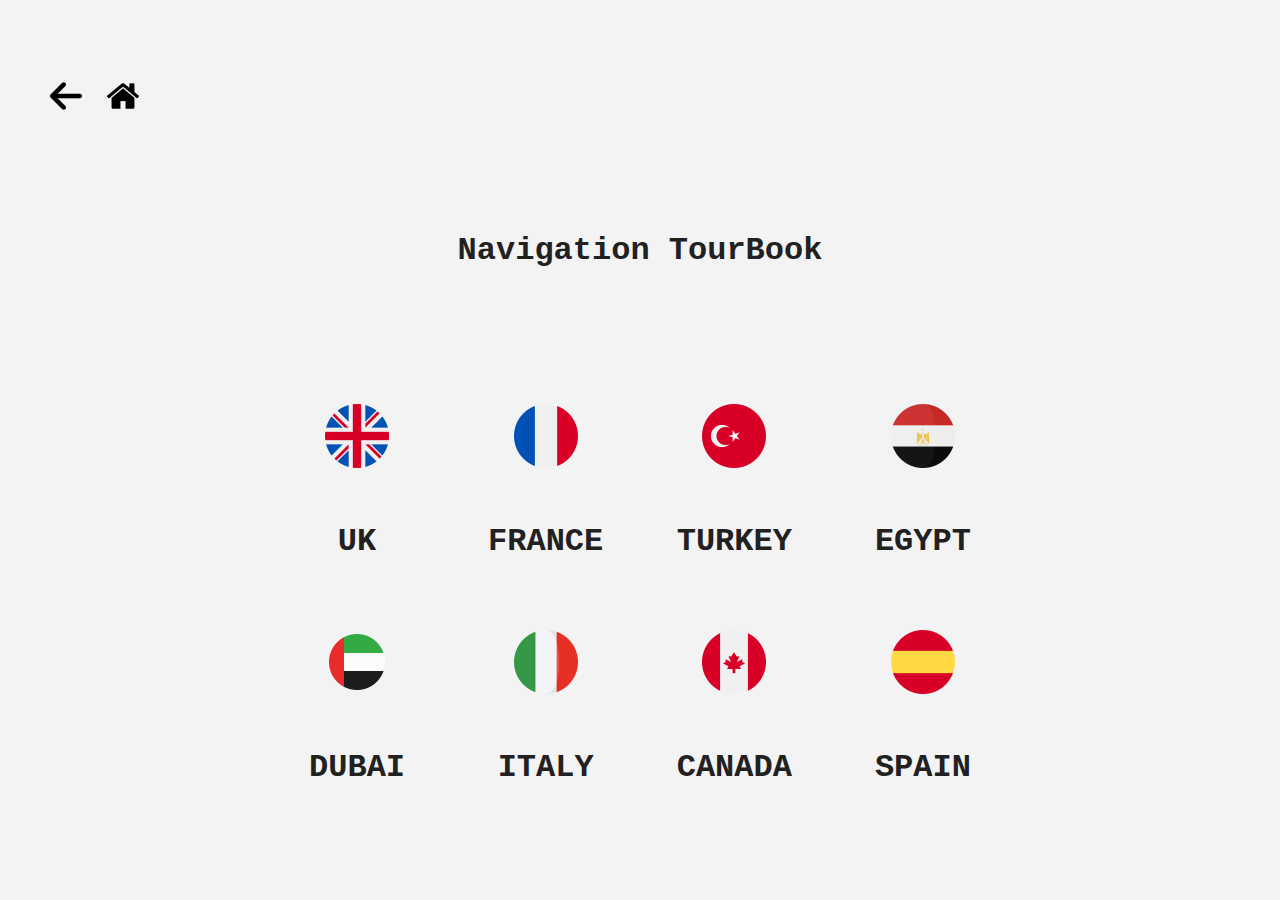
==== VISA/visa.html @ e639353b "Add files via upload" ====
<!DOCTYPE html>
<html lang="en">
<head>
    <meta charset="UTF-8">
    <meta http-equiv="X-UA-Compatible" content="IE=edge">
    <meta name="viewport" content="width=device-width, initial-scale=1.0">
    <link rel="stylesheet" href="visa.css">
    <title>TourBook</title>
</head>
<body>
    <div class="header-nav">
        <a href="/index.html"><img class="header-nav" src="/icons/arrow.png" alt="" height="32px" width="32px"></a>
        <a href="/index.html"><img class="header-nav" src="/icons/home.png" alt="" height="32px" width="32px"></a>
    </div>
    <header>
        <h1>Navigation TourBook</h1>
    </header>
    <nav>
        <div class="card-container">
            <a href="./UK/uk.html"><img src="/icons/united-kingdom.png" alt="">
            <h1>UK</h1></a>
        </div>
        <div class="card-container">
            <a href="/VISA/FRANCE/fr.html"><img src="/icons//france.png" alt="">
            <h1>FRANCE</h1></a>
        </div>
        <div class="card-container">
            <a href="/VISA/TURKEY/TK.html"><img src="/icons/turkey.png" alt="">
            <h1>TURKEY</h1></a>
        </div>
        <div class="card-container">
            <a href="./EGYPT/egy.html"><img src="/icons/egypt.png" alt="">
            <h1>EGYPT</h1></a>
        </div>
        <div class="card-container">
            <a href="/VISA/DUBAI/dubai.html"><img src="/icons/united-arab-emirates (1).png" alt="">
            <h1>DUBAI</h1></a>
        </div>
        <div class="card-container">
            <a href="/VISA/ITALY/it.html"><img src="/icons/italy.png" alt="">
            <h1>ITALY</h1></a>
        </div>
        <div class="card-container">
            <a href="/VISA/CANADA/ca.html"><img src="/icons/canada.png" alt="">
            <h1>CANADA</h1></a>
        </div>
        <div class="card-container">
            <a href="/VISA/SPAIN/sp.html"><img src="/icons/spain.png" alt="">
            <h1>SPAIN</h1></a>
        </div>
    </nav>
    
</body>
</html>
---- VISA/visa.css ----
*{
    margin: 0;
    padding: 0;
    box-sizing: border-box;
}

body{
    display: flex;
    flex-direction: column;
    justify-content: center;
    align-items: center;
    height: 100vh;
    width: 100vw;
    background-color: #f3f3f3;
}

a{
    text-decoration: none;
    color: #212121;
}


.header-nav{
    width: 100%;
    display: flex;
    align-items: center;
    padding-left: 25px;
}


header{
    margin-bottom: 100px;
    font-family: 'Courier New', Courier, monospace;
    color: #212121;
    padding-top: 120px;
}

nav{
    display: flex;
    flex-direction: row;
    justify-content: space-evenly;
    width: 60%;
    flex-wrap: wrap;

}

.card-container{
    display: flex;
    flex-direction: column;
    align-items: center;
    font-family: 'Courier New', Courier, monospace;
    border-radius: 20px;
    padding: 15px;
    transition: 0.3s;
    cursor: pointer;
    text-align: center;
    width: 15%;
    margin: 20px 30px;
}


.card-container img{
    margin-bottom: 50px;
    height: 64px;
    width: 64px;
}

.card-container:hover{
    background-color: #c5c5c5;
    transform: scale(1.05);
}
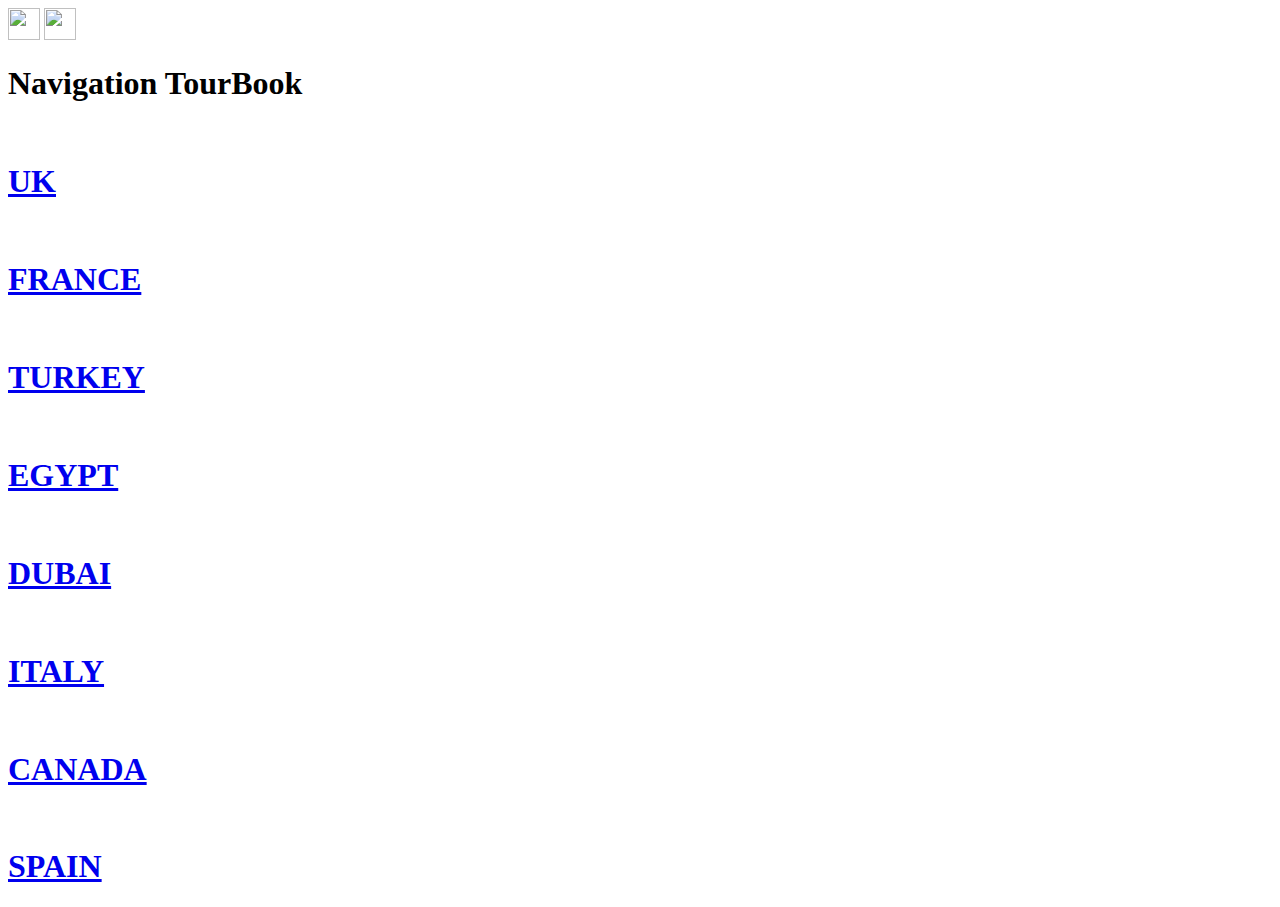
==== commit 8178b3b2: "Update visa.html" ====
--- a/VISA/visa.html
+++ b/VISA/visa.html
@@ -4,51 +4,51 @@
     <meta charset="UTF-8">
     <meta http-equiv="X-UA-Compatible" content="IE=edge">
     <meta name="viewport" content="width=device-width, initial-scale=1.0">
-    <link rel="stylesheet" href="visa.css">
+    <link rel="stylesheet" href="/Tourbook/VISA/visa.css">
     <title>TourBook</title>
 </head>
 <body>
     <div class="header-nav">
-        <a href="/index.html"><img class="header-nav" src="/icons/arrow.png" alt="" height="32px" width="32px"></a>
-        <a href="/index.html"><img class="header-nav" src="/icons/home.png" alt="" height="32px" width="32px"></a>
+        <a href="/Tourbook/index.html"><img class="header-nav" src="/Tourbook/icons/arrow.png" alt="" height="32px" width="32px"></a>
+        <a href="/Tourbook/index.html"><img class="header-nav" src="/Tourbook/icons/home.png" alt="" height="32px" width="32px"></a>
     </div>
     <header>
         <h1>Navigation TourBook</h1>
     </header>
     <nav>
         <div class="card-container">
-            <a href="./UK/uk.html"><img src="/icons/united-kingdom.png" alt="">
+            <a href="/Tourbook/VISA/UK/uk.html"><img src="/Tourbook/icons/united-kingdom.png" alt="">
             <h1>UK</h1></a>
         </div>
         <div class="card-container">
-            <a href="/VISA/FRANCE/fr.html"><img src="/icons//france.png" alt="">
+            <a href="/Tourbook/VISA/FRANCE/fr.html"><img src="/Tourbook/icons//france.png" alt="">
             <h1>FRANCE</h1></a>
         </div>
         <div class="card-container">
-            <a href="/VISA/TURKEY/TK.html"><img src="/icons/turkey.png" alt="">
+            <a href="/Tourbook/VISA/TURKEY/TK.html"><img src="/Tourbook/icons/turkey.png" alt="">
             <h1>TURKEY</h1></a>
         </div>
         <div class="card-container">
-            <a href="./EGYPT/egy.html"><img src="/icons/egypt.png" alt="">
+            <a href="/Tourbook/EGYPT/egy.html"><img src="/Tourbook/icons/egypt.png" alt="">
             <h1>EGYPT</h1></a>
         </div>
         <div class="card-container">
-            <a href="/VISA/DUBAI/dubai.html"><img src="/icons/united-arab-emirates (1).png" alt="">
+            <a href="/Tourbook/VISA/DUBAI/dubai.html"><img src="/Tourbook/icons/united-arab-emirates (1).png" alt="">
             <h1>DUBAI</h1></a>
         </div>
         <div class="card-container">
-            <a href="/VISA/ITALY/it.html"><img src="/icons/italy.png" alt="">
+            <a href="/Tourbook/VISA/ITALY/it.html"><img src="/Tourbook/icons/italy.png" alt="">
             <h1>ITALY</h1></a>
         </div>
         <div class="card-container">
-            <a href="/VISA/CANADA/ca.html"><img src="/icons/canada.png" alt="">
+            <a href="/Tourbook/VISA/CANADA/ca.html"><img src="/Tourbook/icons/canada.png" alt="">
             <h1>CANADA</h1></a>
         </div>
         <div class="card-container">
-            <a href="/VISA/SPAIN/sp.html"><img src="/icons/spain.png" alt="">
+            <a href="/Tourbook/VISA/SPAIN/sp.html"><img src="/Tourbook/icons/spain.png" alt="">
             <h1>SPAIN</h1></a>
         </div>
     </nav>
     
 </body>
-</html>+</html>
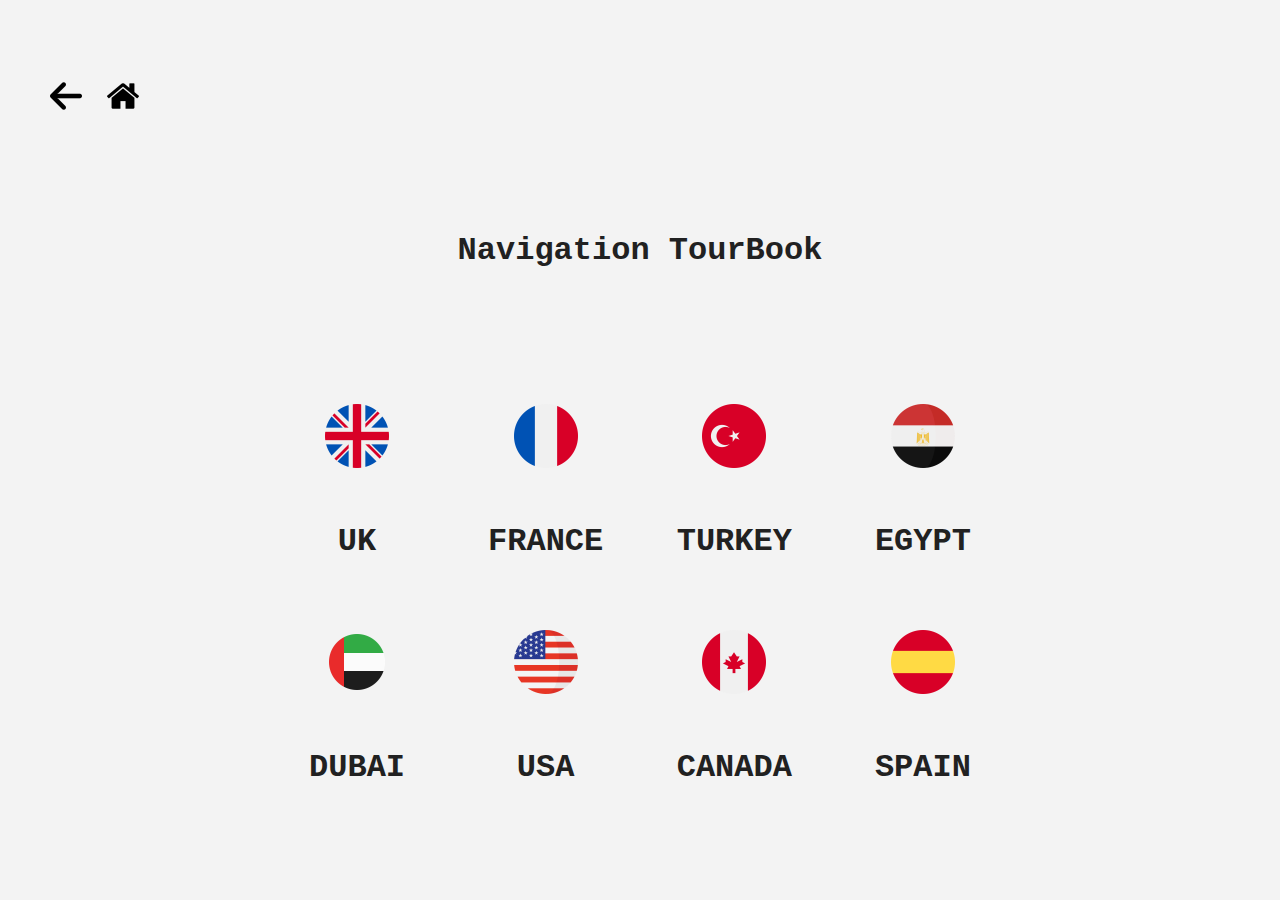
==== commit 99dc44cd: "Add files via upload" ====
--- a/VISA/visa.html
+++ b/VISA/visa.html
@@ -4,51 +4,51 @@
     <meta charset="UTF-8">
     <meta http-equiv="X-UA-Compatible" content="IE=edge">
     <meta name="viewport" content="width=device-width, initial-scale=1.0">
-    <link rel="stylesheet" href="/Tourbook/VISA/visa.css">
+    <link rel="stylesheet" href="visa.css">
     <title>TourBook</title>
 </head>
 <body>
     <div class="header-nav">
-        <a href="/Tourbook/index.html"><img class="header-nav" src="/Tourbook/icons/arrow.png" alt="" height="32px" width="32px"></a>
-        <a href="/Tourbook/index.html"><img class="header-nav" src="/Tourbook/icons/home.png" alt="" height="32px" width="32px"></a>
+        <a href="/index.html"><img class="header-nav" src="/icons/arrow.png" alt="" height="32px" width="32px"></a>
+        <a href="/index.html"><img class="header-nav" src="/icons/home.png" alt="" height="32px" width="32px"></a>
     </div>
     <header>
         <h1>Navigation TourBook</h1>
     </header>
     <nav>
         <div class="card-container">
-            <a href="/Tourbook/VISA/UK/uk.html"><img src="/Tourbook/icons/united-kingdom.png" alt="">
+            <a href="./UK/uk.html"><img src="/icons/united-kingdom.png" alt="">
             <h1>UK</h1></a>
         </div>
         <div class="card-container">
-            <a href="/Tourbook/VISA/FRANCE/fr.html"><img src="/Tourbook/icons//france.png" alt="">
+            <a href="/VISA/FRANCE/fr.html"><img src="/icons//france.png" alt="">
             <h1>FRANCE</h1></a>
         </div>
         <div class="card-container">
-            <a href="/Tourbook/VISA/TURKEY/TK.html"><img src="/Tourbook/icons/turkey.png" alt="">
+            <a href="/VISA/TURKEY/TK.html"><img src="/icons/turkey.png" alt="">
             <h1>TURKEY</h1></a>
         </div>
         <div class="card-container">
-            <a href="/Tourbook/EGYPT/egy.html"><img src="/Tourbook/icons/egypt.png" alt="">
+            <a href="./EGYPT/egy.html"><img src="/icons/egypt.png" alt="">
             <h1>EGYPT</h1></a>
         </div>
         <div class="card-container">
-            <a href="/Tourbook/VISA/DUBAI/dubai.html"><img src="/Tourbook/icons/united-arab-emirates (1).png" alt="">
+            <a href="/VISA/DUBAI/dubai.html"><img src="/icons/united-arab-emirates (1).png" alt="">
             <h1>DUBAI</h1></a>
         </div>
         <div class="card-container">
-            <a href="/Tourbook/VISA/ITALY/it.html"><img src="/Tourbook/icons/italy.png" alt="">
-            <h1>ITALY</h1></a>
+            <a href="/VISA/USA/usa.html"><img src="/icons/usa.png" alt="">
+            <h1>USA</h1></a>
         </div>
         <div class="card-container">
-            <a href="/Tourbook/VISA/CANADA/ca.html"><img src="/Tourbook/icons/canada.png" alt="">
+            <a href="/VISA/CANADA/ca.html"><img src="/icons/canada.png" alt="">
             <h1>CANADA</h1></a>
         </div>
         <div class="card-container">
-            <a href="/Tourbook/VISA/SPAIN/sp.html"><img src="/Tourbook/icons/spain.png" alt="">
+            <a href="/VISA/SPAIN/sp.html"><img src="/icons/spain.png" alt="">
             <h1>SPAIN</h1></a>
         </div>
     </nav>
     
 </body>
-</html>
+</html>--- a/VISA/visa.css
+++ b/VISA/visa.css
@@ -0,0 +1,71 @@
+*{
+    margin: 0;
+    padding: 0;
+    box-sizing: border-box;
+}
+
+body{
+    display: flex;
+    flex-direction: column;
+    justify-content: center;
+    align-items: center;
+    height: 100vh;
+    width: 100vw;
+    background-color: #f3f3f3;
+}
+
+a{
+    text-decoration: none;
+    color: #212121;
+}
+
+
+.header-nav{
+    width: 100%;
+    display: flex;
+    align-items: center;
+    padding-left: 25px;
+}
+
+
+header{
+    margin-bottom: 100px;
+    font-family: 'Courier New', Courier, monospace;
+    color: #212121;
+    padding-top: 120px;
+}
+
+nav{
+    display: flex;
+    flex-direction: row;
+    justify-content: space-evenly;
+    width: 60%;
+    flex-wrap: wrap;
+
+}
+
+.card-container{
+    display: flex;
+    flex-direction: column;
+    align-items: center;
+    font-family: 'Courier New', Courier, monospace;
+    border-radius: 20px;
+    padding: 15px;
+    transition: 0.3s;
+    cursor: pointer;
+    text-align: center;
+    width: 15%;
+    margin: 20px 30px;
+}
+
+
+.card-container img{
+    margin-bottom: 50px;
+    height: 64px;
+    width: 64px;
+}
+
+.card-container:hover{
+    background-color: #c5c5c5;
+    transform: scale(1.05);
+}
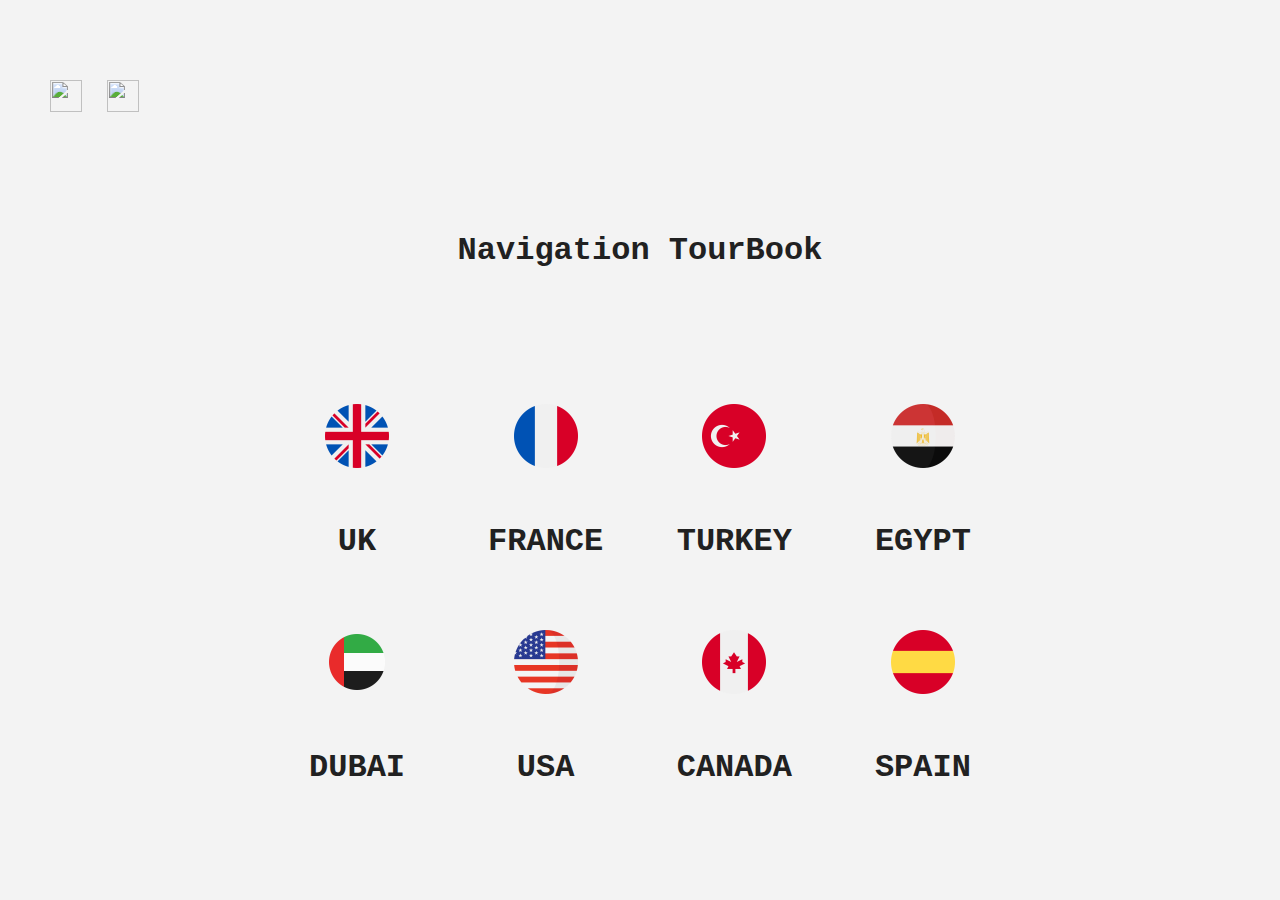
==== commit 049e8a53: "Update visa.html" ====
--- a/VISA/visa.html
+++ b/VISA/visa.html
@@ -9,46 +9,46 @@
 </head>
 <body>
     <div class="header-nav">
-        <a href="/index.html"><img class="header-nav" src="/icons/arrow.png" alt="" height="32px" width="32px"></a>
-        <a href="/index.html"><img class="header-nav" src="/icons/home.png" alt="" height="32px" width="32px"></a>
+        <a href="/index.html"><img class="header-nav" src="/Tourbook/icons/arrow.png" alt="" height="32px" width="32px"></a>
+        <a href="/index.html"><img class="header-nav" src="/Tourbook/icons/home.png" alt="" height="32px" width="32px"></a>
     </div>
     <header>
         <h1>Navigation TourBook</h1>
     </header>
     <nav>
         <div class="card-container">
-            <a href="./UK/uk.html"><img src="/icons/united-kingdom.png" alt="">
+            <a href="/Tourbook/VISA/UK/uk.html"><img src="/icons/united-kingdom.png" alt="">
             <h1>UK</h1></a>
         </div>
         <div class="card-container">
-            <a href="/VISA/FRANCE/fr.html"><img src="/icons//france.png" alt="">
+            <a href="/Tourbook/VISA/FRANCE/fr.html"><img src="/icons//france.png" alt="">
             <h1>FRANCE</h1></a>
         </div>
         <div class="card-container">
-            <a href="/VISA/TURKEY/TK.html"><img src="/icons/turkey.png" alt="">
+            <a href="/Tourbook/VISA/TURKEY/TK.html"><img src="/icons/turkey.png" alt="">
             <h1>TURKEY</h1></a>
         </div>
         <div class="card-container">
-            <a href="./EGYPT/egy.html"><img src="/icons/egypt.png" alt="">
+            <a href="/Tourbook/VISA/EGYPT/egy.html"><img src="/icons/egypt.png" alt="">
             <h1>EGYPT</h1></a>
         </div>
         <div class="card-container">
-            <a href="/VISA/DUBAI/dubai.html"><img src="/icons/united-arab-emirates (1).png" alt="">
+            <a href="/Tourbook/VISA/DUBAI/dubai.html"><img src="/icons/united-arab-emirates (1).png" alt="">
             <h1>DUBAI</h1></a>
         </div>
         <div class="card-container">
-            <a href="/VISA/USA/usa.html"><img src="/icons/usa.png" alt="">
+            <a href="/Tourbook/VISA/USA/usa.html"><img src="/icons/usa.png" alt="">
             <h1>USA</h1></a>
         </div>
         <div class="card-container">
-            <a href="/VISA/CANADA/ca.html"><img src="/icons/canada.png" alt="">
+            <a href="/Tourbook/VISA/CANADA/ca.html"><img src="/icons/canada.png" alt="">
             <h1>CANADA</h1></a>
         </div>
         <div class="card-container">
-            <a href="/VISA/SPAIN/sp.html"><img src="/icons/spain.png" alt="">
+            <a href="/Tourbook/VISA/SPAIN/sp.html"><img src="/icons/spain.png" alt="">
             <h1>SPAIN</h1></a>
         </div>
     </nav>
     
 </body>
-</html>+</html>
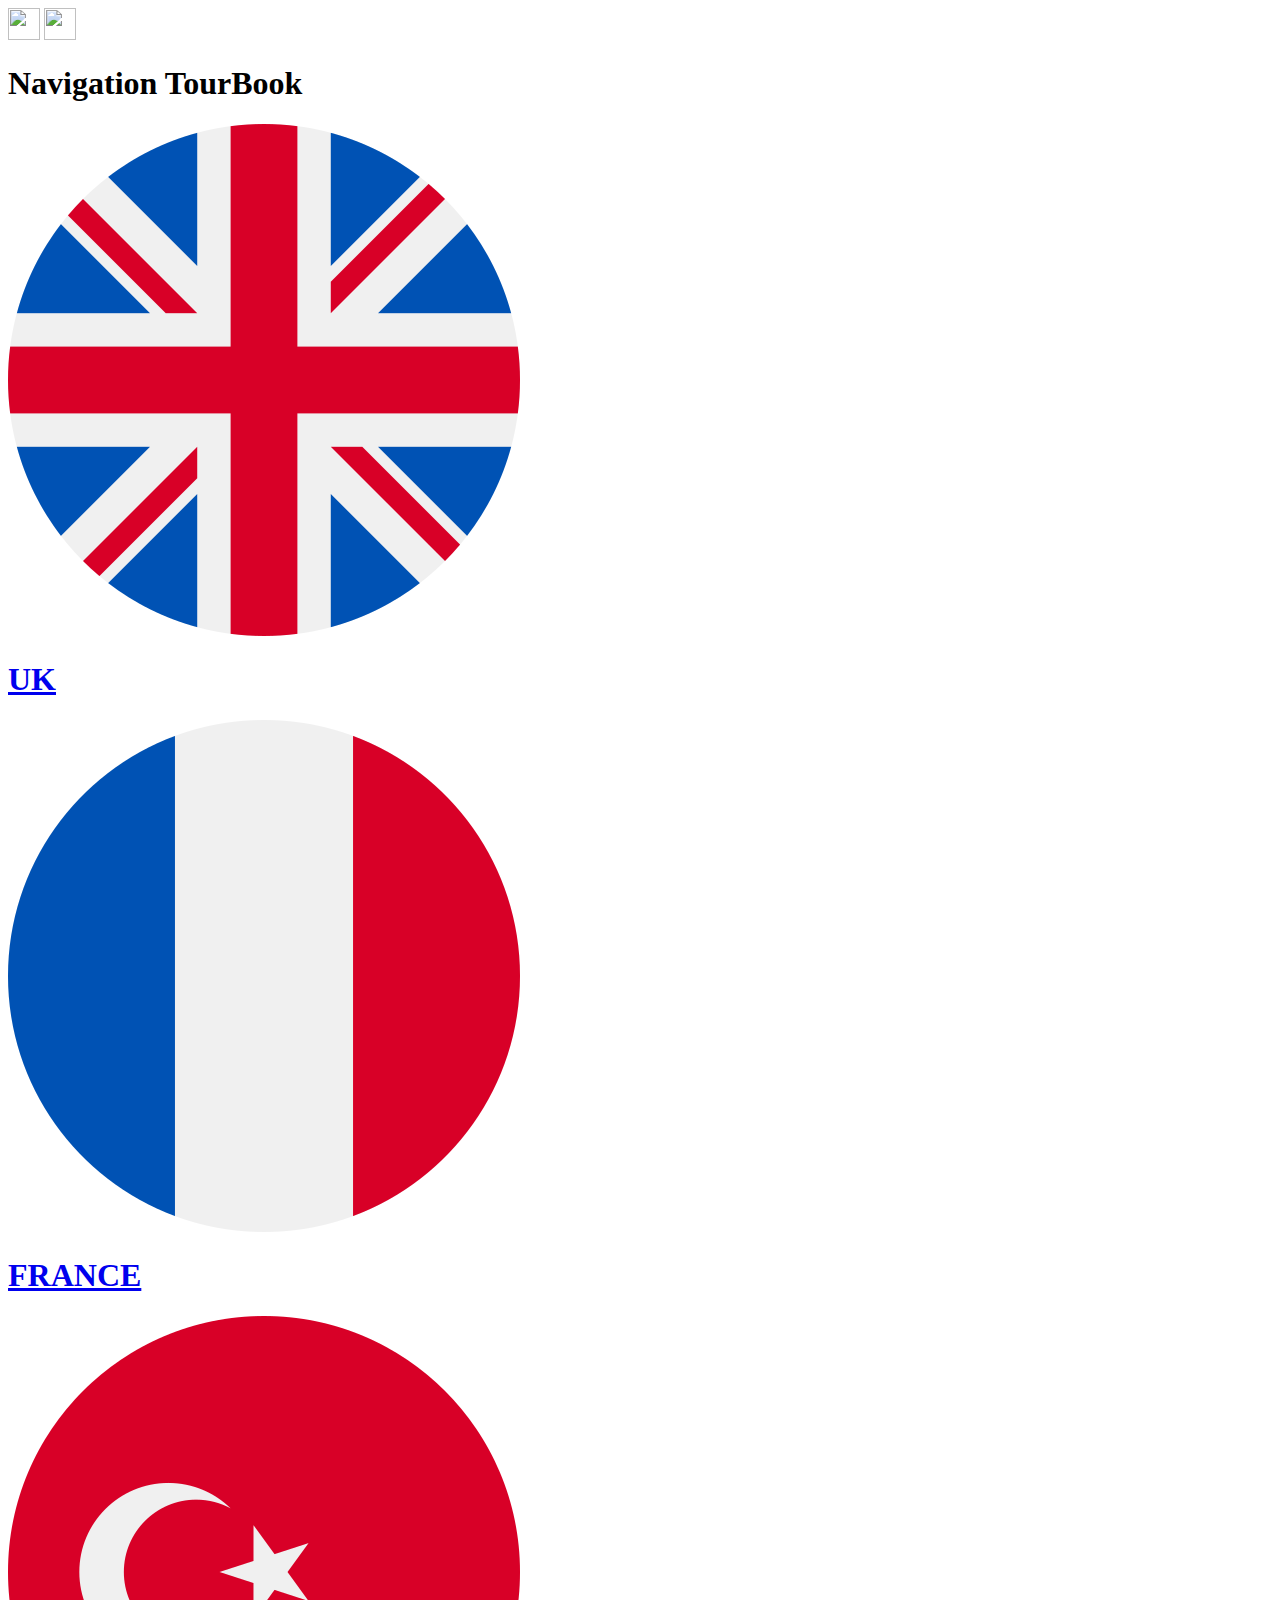
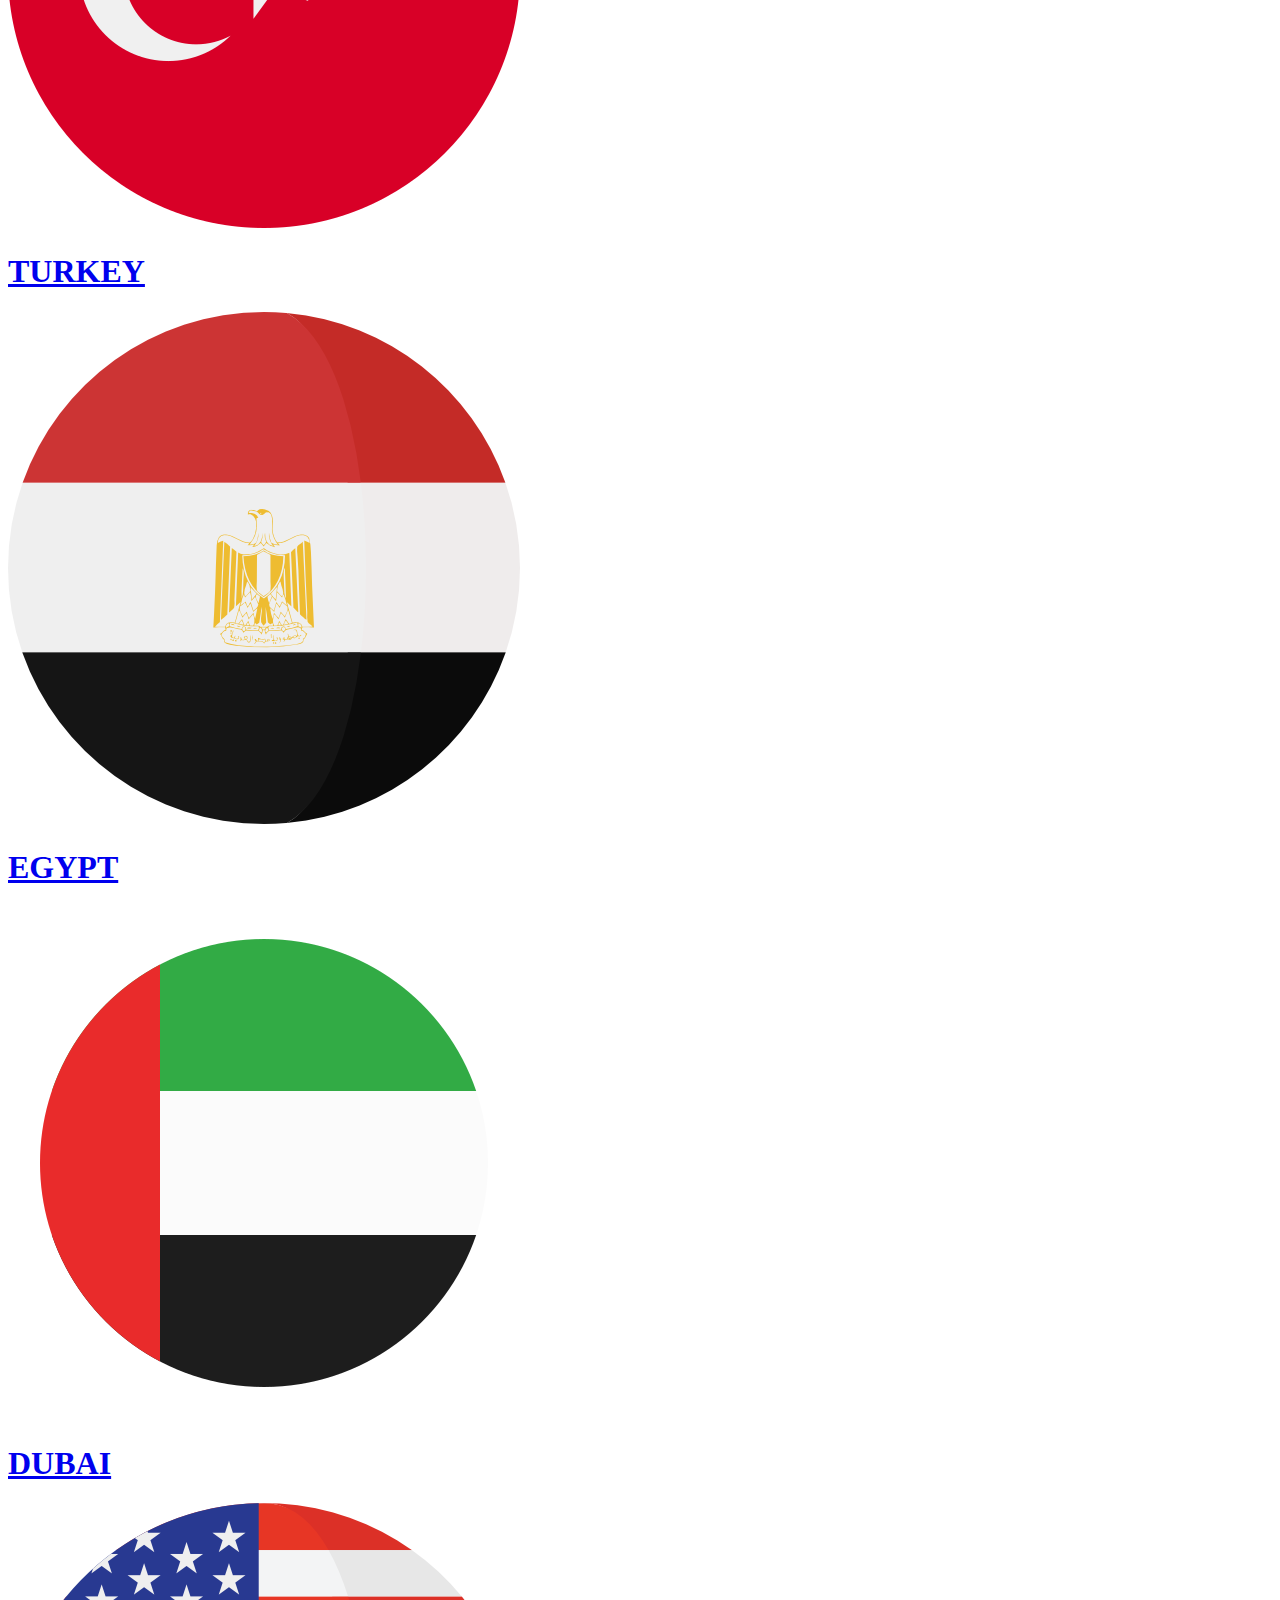
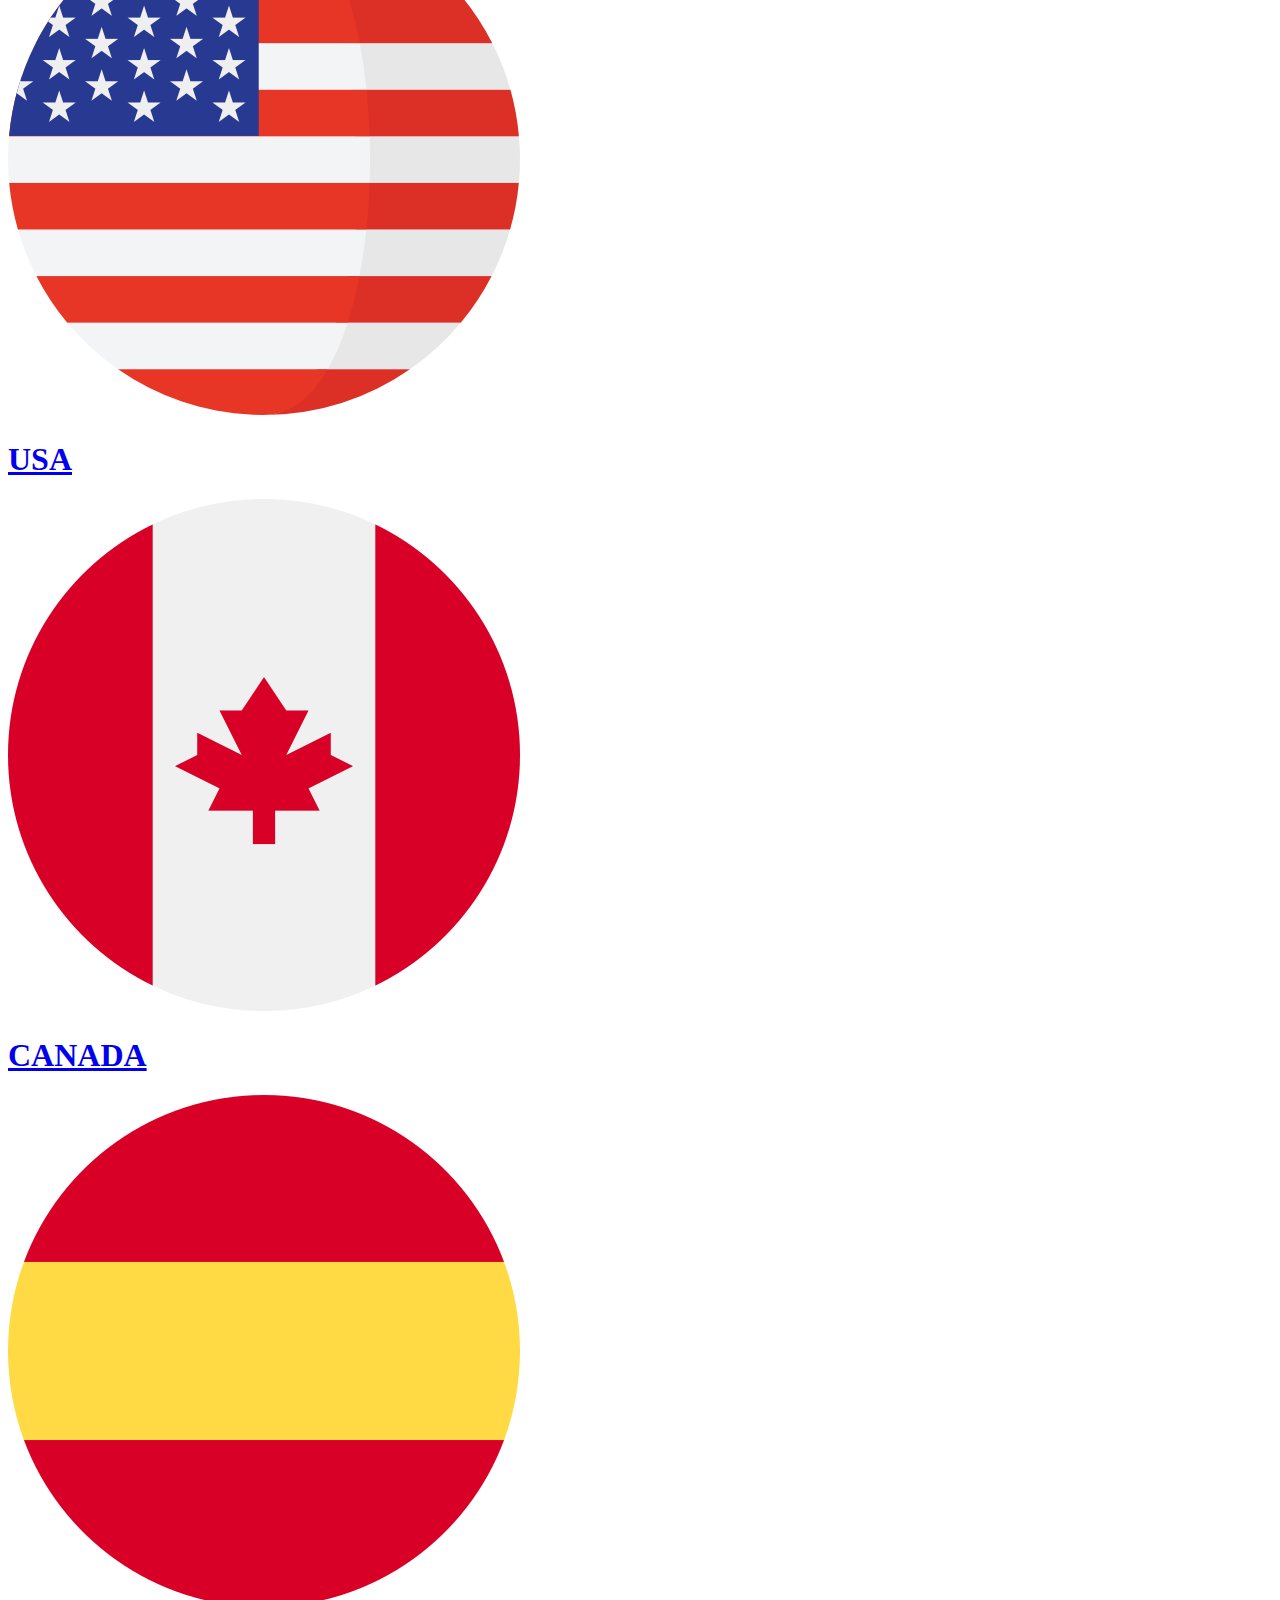
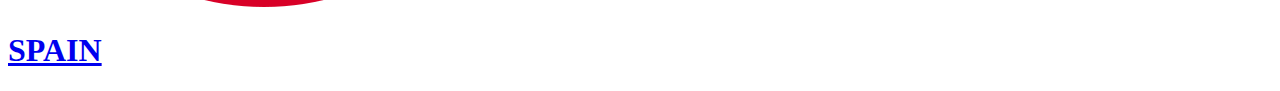
==== commit a86b3d73: "Update visa.html" ====
--- a/VISA/visa.html
+++ b/VISA/visa.html
@@ -4,7 +4,7 @@
     <meta charset="UTF-8">
     <meta http-equiv="X-UA-Compatible" content="IE=edge">
     <meta name="viewport" content="width=device-width, initial-scale=1.0">
-    <link rel="stylesheet" href="visa.css">
+    <link rel="stylesheet" href="/Tourbook/VISA/visa.css">
     <title>TourBook</title>
 </head>
 <body>
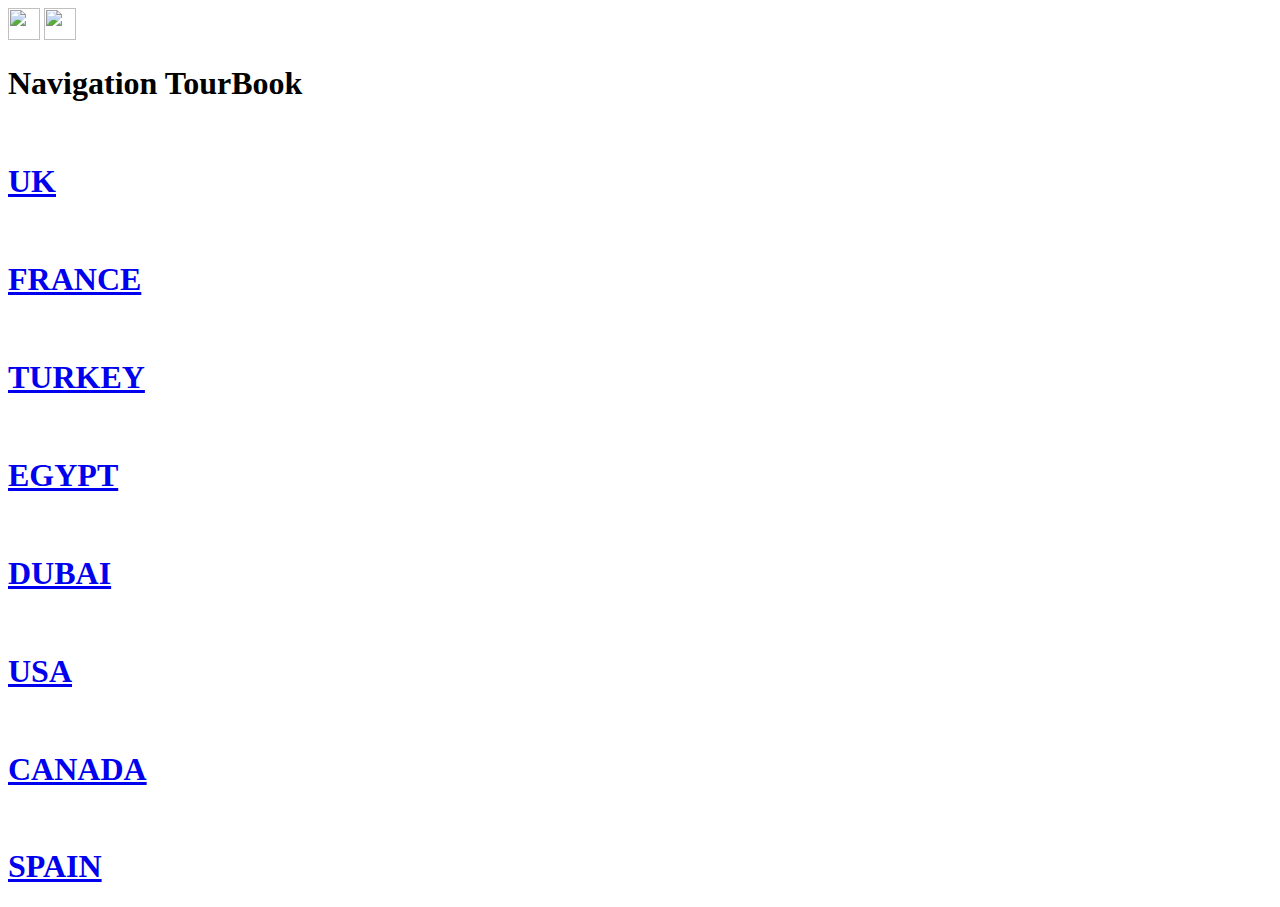
==== commit b9005920: "Update visa.html" ====
--- a/VISA/visa.html
+++ b/VISA/visa.html
@@ -17,35 +17,35 @@
     </header>
     <nav>
         <div class="card-container">
-            <a href="/Tourbook/VISA/UK/uk.html"><img src="/icons/united-kingdom.png" alt="">
+            <a href="/Tourbook/VISA/UK/uk.html"><img src="/Tourbook/icons/united-kingdom.png" alt="">
             <h1>UK</h1></a>
         </div>
         <div class="card-container">
-            <a href="/Tourbook/VISA/FRANCE/fr.html"><img src="/icons//france.png" alt="">
+            <a href="/Tourbook/VISA/FRANCE/fr.html"><img src="/Tourbook/icons/france.png" alt="">
             <h1>FRANCE</h1></a>
         </div>
         <div class="card-container">
-            <a href="/Tourbook/VISA/TURKEY/TK.html"><img src="/icons/turkey.png" alt="">
+            <a href="/Tourbook/VISA/TURKEY/TK.html"><img src="/Tourbook/icons/turkey.png" alt="">
             <h1>TURKEY</h1></a>
         </div>
         <div class="card-container">
-            <a href="/Tourbook/VISA/EGYPT/egy.html"><img src="/icons/egypt.png" alt="">
+            <a href="/Tourbook/VISA/EGYPT/egy.html"><img src="/Tourbook/icons/egypt.png" alt="">
             <h1>EGYPT</h1></a>
         </div>
         <div class="card-container">
-            <a href="/Tourbook/VISA/DUBAI/dubai.html"><img src="/icons/united-arab-emirates (1).png" alt="">
+            <a href="/Tourbook/VISA/DUBAI/dubai.html"><img src="/Tourbook/icons/united-arab-emirates (1).png" alt="">
             <h1>DUBAI</h1></a>
         </div>
         <div class="card-container">
-            <a href="/Tourbook/VISA/USA/usa.html"><img src="/icons/usa.png" alt="">
+            <a href="/Tourbook/VISA/USA/usa.html"><img src="/Tourbook/icons/usa.png" alt="">
             <h1>USA</h1></a>
         </div>
         <div class="card-container">
-            <a href="/Tourbook/VISA/CANADA/ca.html"><img src="/icons/canada.png" alt="">
+            <a href="/Tourbook/VISA/CANADA/ca.html"><img src="/Tourbook/icons/canada.png" alt="">
             <h1>CANADA</h1></a>
         </div>
         <div class="card-container">
-            <a href="/Tourbook/VISA/SPAIN/sp.html"><img src="/icons/spain.png" alt="">
+            <a href="/Tourbook/VISA/SPAIN/sp.html"><img src="/Tourbook/icons/spain.png" alt="">
             <h1>SPAIN</h1></a>
         </div>
     </nav>
